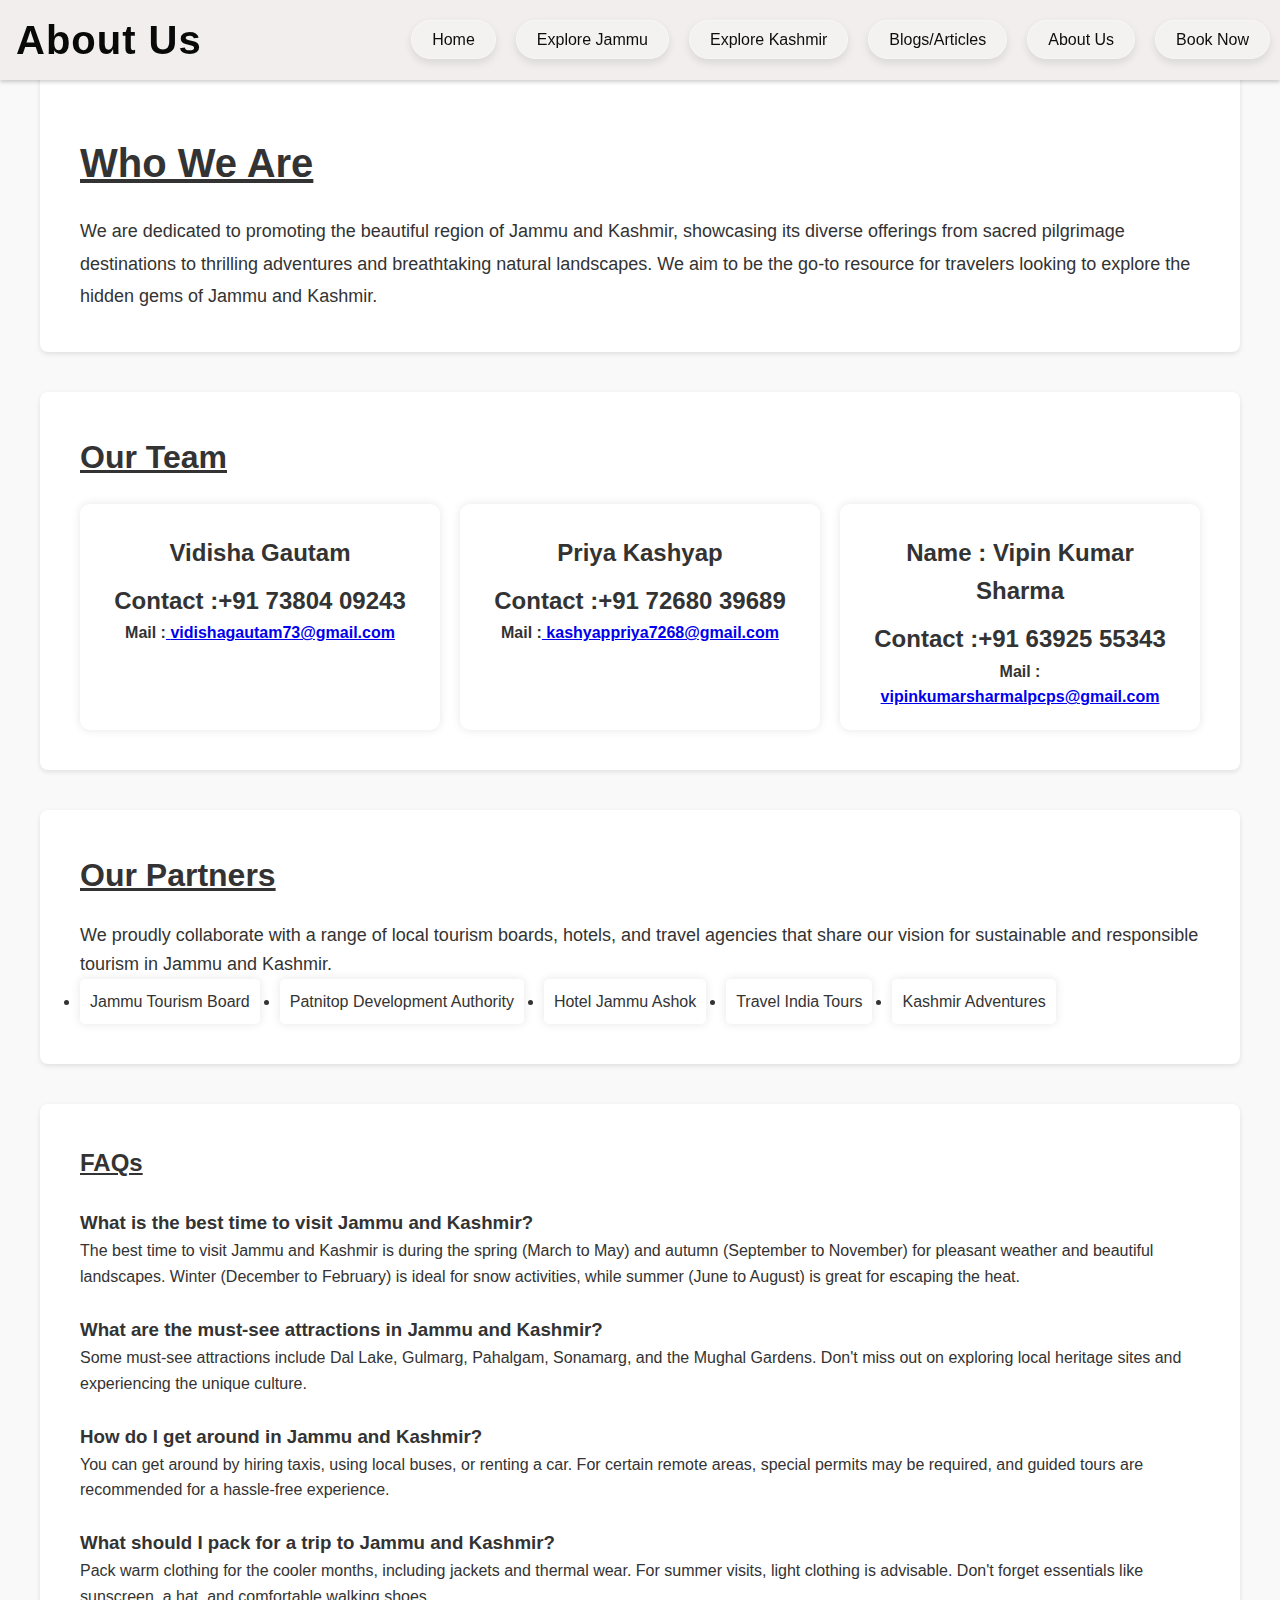
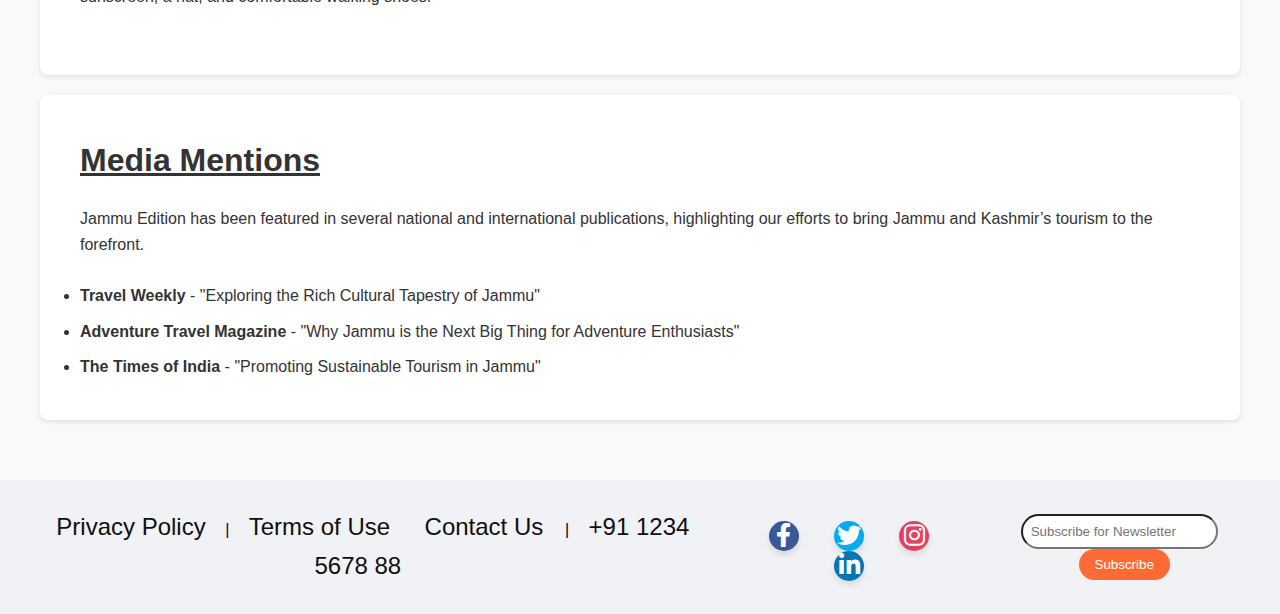
==== about.html @ c02b31c5 "mimi-project" ====
<!DOCTYPE html>
<html lang="en">

<head>
    <meta charset="UTF-8">
    <meta name="viewport" content="width=device-width, initial-scale=1.0">
    <title>About Us - Jammu Edition</title>
    <link rel="stylesheet" href="about.css">
    <link href="https://fonts.googleapis.com/css2?family=Dancing+Script:wght@700&display=swap" rel="stylesheet">
    <link rel="stylesheet" href="https://cdnjs.cloudflare.com/ajax/libs/font-awesome/6.0.0-beta3/css/all.min.css">
</head>

<body>

    <!-- Header -->
    <header>
        <div class="logo"><b>About Us</b></div>
        <nav>
            <ul>
                <li><a href="index.html">Home</a></li>
                <li><a href="jammu.html">Explore Jammu</a></li>
                <li><a href="kashmir.html">Explore Kashmir</a></li>
                <li><a href="blogs.html">Blogs/Articles</a></li>
                <li><a href="about.html">About Us</a></li>
                <li><a href="book.html">Book Now</a></li>
            </ul>
        </nav>
    </header>

    <!-- Main Section -->
    <main>
        <!-- Who We Are Section -->
        <section class="who-we-are">
            <br><br>
            <h1><u>Who We Are</u></h1>
            <p>We are dedicated to promoting the beautiful region of Jammu and Kashmir, showcasing its diverse
                offerings from sacred pilgrimage destinations to thrilling adventures and breathtaking natural
                landscapes. We aim to be the go-to resource for travelers looking to explore the hidden gems of Jammu
                and Kashmir.</p>
        </section>

        <!-- Our Team Section -->
        <section class="our-team">
            <h2><u>Our Team</u></h2>
            <div class="team-members">
                <div class="team-member">
                    <h3>Vidisha Gautam</h3>
                    <h3>Contact :+91 73804 09243 </h3>
                    <h4>Mail :<a href="mail"> <a href="about.html">vidishagautam73@gmail.com</a></a></h4>
                </div>
                <div class="team-member">
                    <h3>Priya Kashyap</h3>
                    <h3>Contact :+91 72680 39689 </h3>
                    <h4>Mail :<a href="mail"><a href="about.html"> kashyappriya7268@gmail.com </a></a></h4>
                </div>
                <div class="team-member">
                    <h3>Name : Vipin Kumar Sharma</h3>
                    <h3>Contact :+91 63925 55343 </h3>
                    <h4>Mail :<a href="mail"><a href="about.html"> vipinkumarsharmalpcps@gmail.com</a></a></h4>
                </div>
            </div>
        </section>

        <!-- Our Partners Section -->
        <section class="our-partners">
            <h2><u>Our Partners</u></h2>
            <p>We proudly collaborate with a range of local tourism boards, hotels, and travel agencies that share our
                vision for sustainable and responsible tourism in Jammu and Kashmir.</p>
            <ul class="partners-list">
                <li>Jammu Tourism Board</li>
                <li>Patnitop Development Authority</li>
                <li>Hotel Jammu Ashok</li>
                <li>Travel India Tours</li>
                <li>Kashmir Adventures</li>
            </ul>
        </section>
        <section id="faqs">
            <h2><u>FAQs</u></h2><br>
            <div class="faq">
                <h3>What is the best time to visit Jammu and Kashmir?</h3>
                <p>The best time to visit Jammu and Kashmir is during the spring (March to May) and autumn (September to
                    November) for pleasant weather and beautiful landscapes. Winter (December to February) is ideal for
                    snow
                    activities, while summer (June to August) is great for escaping the heat.</p><br>
            </div>
            <div class="faq">
                <h3>What are the must-see attractions in Jammu and Kashmir?</h3>
                <p>Some must-see attractions include Dal Lake, Gulmarg, Pahalgam, Sonamarg, and the Mughal Gardens.
                    Don't
                    miss out on exploring local heritage sites and experiencing the unique culture.</p><br>
            </div>
            <div class="faq">
                <h3>How do I get around in Jammu and Kashmir?</h3>
                <p>You can get around by hiring taxis, using local buses, or renting a car. For certain remote areas,
                    special permits may be required, and guided tours are recommended for a hassle-free experience.</p>
                <br>
            </div>
            <div class="faq">
                <h3>What should I pack for a trip to Jammu and Kashmir?</h3>
                <p>Pack warm clothing for the cooler months, including jackets and thermal wear. For summer visits,
                    light
                    clothing is advisable. Don't forget essentials like sunscreen, a hat, and comfortable walking shoes.
                </p><br>
            </div>
        </section>


        <!-- Media Mentions Section -->
        <section class="media-mentions">
            <h2><u>Media Mentions</u></h2>

            <p>Jammu Edition has been featured in several national and international publications, highlighting our
                efforts to bring Jammu and Kashmir’s tourism to the forefront.</p><br>
            <ul class="media-list">
                <li><b>Travel Weekly</b> - "Exploring the Rich Cultural Tapestry of Jammu"</li>
                <li><b>Adventure Travel Magazine</b> - "Why Jammu is the Next Big Thing for Adventure
                    Enthusiasts"</li>
                <li><b>The Times of India</b> - "Promoting Sustainable Tourism in Jammu"</li>
            </ul>
        </section>
    </main>

    <!-- Footer -->
    <footer>
        <div class="footer-content">
            <div>
                <a href="privacy.html">Privacy Policy</a> |
                <a href="terms.html">Terms of Use</a>
                <a>Contact Us </a> |
                <a>+91 1234 5678 88</a>

            </div>
            <!-- Other footer content -->
            <div class="social-icons3">
                <a href="https://facebook.com" class="facebook" target="_blank"><i class="fab fa-facebook-f"></i></a>
                <a href="https://twitter.com" class="twitter" target="_blank"><i class="fab fa-twitter"></i></a>
                <a href="https://instagram.com" class="instagram" target="_blank"><i class="fab fa-instagram"></i></a>
                <a href="https://linkedin.com" class="linkedin" target="_blank"><i class="fab fa-linkedin-in"></i></a>

                </ul>
            </div>

            <form>
                <input type="email" placeholder="Subscribe for Newsletter">
                <button type="submit">Subscribe</button>
            </form>
        </div>
    </footer>

    <script>
        window.watsonAssistantChatOptions = {
            integrationID: "6ee1c97b-9eb1-4ed6-a102-ba04d28aea9b", // The ID of this integration.
            region: "au-syd", // The region your integration is hosted in.
            serviceInstanceID: "cead8fdf-261f-4bd3-bb97-03e838f0b657", // The ID of your service instance.
            onLoad: async (instance) => { await instance.render(); }
        };
        setTimeout(function () {
            const t = document.createElement('script');
            t.src = "https://web-chat.global.assistant.watson.appdomain.cloud/versions/" + (window.watsonAssistantChatOptions.clientVersion || 'latest') + "/WatsonAssistantChatEntry.js";
            document.head.appendChild(t);
        });
    </script>

</body>

</html>
---- about.css ----
/* Resetting default styles */
* {
    margin: 0;
    padding: 0;
    box-sizing: border-box;
  }
  
  body {
    font-family: 'Arial', sans-serif;
    background-color: #f9f9f9;
    color: #333;
    line-height: 1.6;
  }
  
  /* Header Image */
.header-image {
  position: absolute; /* Fixes the image to the top of the viewport */
  top: 0;
  left: 0;
  width: 100%;
  height: auto; /* Adjust height automatically to maintain aspect ratio */
  z-index: -1; /* Places the image behind the header */
}
section {
  margin: 20px;
  padding: 40px;
  background-color: #fff;
  border-radius: 8px;
  box-shadow: 0 2px 5px rgba(0, 0, 0, 0.1);
}
.h2 {
  font-size: 20px;
}

.h3 {
  margin: 0 0 5px;
}
/* Header */
header {
  background:#f2eeee; /* No background color or image */
  color: #0d0d0d; /* Text color */
  padding: 0rem;
  display: flex;
  justify-content: space-between;
  align-items: center;
  position: fixed; /* Keeps header at the top while scrolling */
  width: 100%;
  top: 0; /* Aligns with the top of the viewport */
  z-index: 10; /* Ensure it stays above the header image */
}

/* Logo Styling */
header .logo {
  font-size: 2.5rem; /* Large font size for the logo */
  font-family: Arial, sans-serif; /* Cursive font from Google Fonts *
  font-weight: bold; /* Make the font bold */
  color: #090909; /* Adjust the logo color */
  letter-spacing: 1px; /* Add letter spacing for elegance */
  border-radius: 10px; /* Rounded corners for the border */
  padding: 0.5rem 1rem; /* Padding inside the border */
  display: inline-block; /* Makes sure the border fits closely around the text */
}


/* Optional: Add hover effect */
header .logo:hover {
color: #080806; /* Change color on hover */
}

/* Navigation Bar */
nav ul {
list-style: none;
display: flex;
justify-content: space-around;
padding: 0;
margin: 0;
}

nav ul li {
font-size: 1rem;
margin: 0 10px;
position: relative; /* For bubble background effect */
}

nav ul li a {
color: #0d0d0d; /* Adjust the color based on background */
text-decoration: none;
padding: 10px 20px; /* Add padding for the bubble effect */
background: rgba(255, 255, 255, 0.2); /* Transparent bubble background */
border-radius: 50px; /* Rounded corners to create the bubble effect */
transition: background 0.3s ease, color 0.3s ease;
box-shadow: 0 4px 8px rgba(0, 0, 0, 0.1); /* Optional: Add a shadow to enhance the bubble effect */
border: 1px solid rgba(255, 255, 255, 0.3); /* Optional: Add a soft border */
}

/* Hover effect for the links */
nav ul li a:hover {
background: rgba(255, 255, 255, 0.5); /* Lightens the bubble background on hover */
color: #ff5722; /* Changes the text color on hover */
}

/* Make the links more touchable (for mobile) */
nav ul li a:active {
background: rgba(255, 255, 255, 0.7); /* Changes the bubble background when clicked */
}

/* Optional: Shadow for Header */
header {
  box-shadow: 0 2px 4px rgba(0, 0, 0, 0.2); /* Adds shadow for better visibility */
}

  /* Main Section */
  main {
    padding: 20px;
  }
  
  /* Who We Are Section */
  .who-we-are {
    margin-bottom: 40px;
  }
  
  .who-we-are h1 {
    font-size: 2.5rem;
    margin-bottom: 20px;
  }
  
  .who-we-are p {
    font-size: 18px;
    line-height: 1.8;
  }
  
  /* Our Team Section */
  .our-team {
    margin-bottom: 40px;
  }
  
  .our-team h2 {
    font-size: 2rem;
    margin-bottom: 20px;
  }
  
  .team-members {
    display: flex;
    flex-wrap: wrap;
    gap: 20px;
  }
  
  .team-member {
    flex: 1 1 calc(33.333% - 20px);
    background-color: #fff;
    border-radius: 10px;
    overflow: hidden;
    box-shadow: 0 0 10px rgba(0, 0, 0, 0.1);
    text-align: center;
    padding: 20px;
  }
  
  .team-member img {
    width: 100%;
    height: 250px;
    object-fit: cover;
  }
  
  .team-member h3 {
    font-size: 1.5rem;
    margin-top: 10px;
  }
  
  .team-member p {
    font-size: 16px;
    margin: 10px 0;
  }
  
  /* Our Partners Section */
  .our-partners {
    margin-bottom: 40px;
  }
  
  .our-partners h2 {
    font-size: 2rem;
    margin-bottom: 20px;
  }
  
  .our-partners p {
    font-size: 18px;
  }
  
  .partners-list {
    display: flex;
    flex-wrap: wrap;
    gap: 20px;
  }
  
  .partners-list li {
    font-size: 16px;
    background-color: #fff;
    padding: 10px;
    border-radius: 5px;
    box-shadow: 0 0 10px rgba(0, 0, 0, 0.1);
  }
  
  /* Media Mentions Section */
  .media-mentions {
    margin-bottom: 40px;
  }
  
  .media-mentions h2 {
    font-size: 2rem;
    margin-bottom: 20px;
  }
  
  .media-list {
    display: flex;
    flex-direction: column;
    gap: 10px;
  }
  
  .media-list li {
    font-size: 16px;
  }
  
  .media-list li a {
    color: #090808;
    font-weight: bold;
    transition: color 0.3s ease;
  }
  
  .media-list li a:hover {
    color: #e65b2a;
  }
  
 /* Social Media Links */
/*-- footer --*/
.social-bnr-agileits {
  float: center;
  margin-right: 1rem;
}

/*--social-icons--*/
.social-icons3 {
    display: block;
    padding: 1rem;
    margin-top: .55em;
  }
  
  .social-icons3  {
    display: inline-block;
  }
  
  .social-icons3  a {
    display:inline-block;
    height: 30px;
    width: 30px;
    line-height: 30px;
    text-align: center;
    margin-right: 1rem;
    color: white;
    background-color: rgba(0, 0, 0, 0.1); /* Gray background */
    border-radius: 50%; /* Circular shape */
    transition: 0.3s ease;
    box-shadow: 0 4px 6px rgba(0, 0, 0, 0.1);
  }

/* Facebook */
.social-icons3  a.facebook {
  background-color: #3b5998;
}

.social-icons3  a.twitter {
  background-color: #00acee;
}

.social-icons3  a.instagram {
  background-color: #e4405f;
}

.social-icons3  a.linkedin {
  background-color: #0077b5;
}

.social-icons3  a:hover {
  opacity: 0.8;
}

/* Social icon colors */
.social-icons3  a i {
  color: white;
}

/* Footer */
footer {
    background: #f1f2f5;
    color: rgb(5, 4, 4);
    padding: 1rem;
    text-align: center;
}

/* Footer Links (Privacy Policy, Terms, Contact Us) */
footer a {
    color: rgb(16, 15, 15); /* Make the links white */
    text-decoration: none; /* Remove underline from links */
    margin: 0 15px; /*Adds spacing between links*/
    font-size: 1.5rem; /* Adjust font size if needed */
}

/* Hover effect for footer links */
footer a:hover {
    color: rgb(8, 8, 8); /* Changes the link color to gray on hover */
}

footer .footer-content {
    display: flex;
    justify-content: space-around;
    align-items: center;
}

footer form input {
    padding: 0.5rem;
    margin-right: 10px;
    border-radius: 50px;
}

footer form button {
    padding: 0.5rem 1rem;
    background: #ff6b35;
    color: white;
    border: none;
    cursor: pointer;
    border-radius: 50px;
}
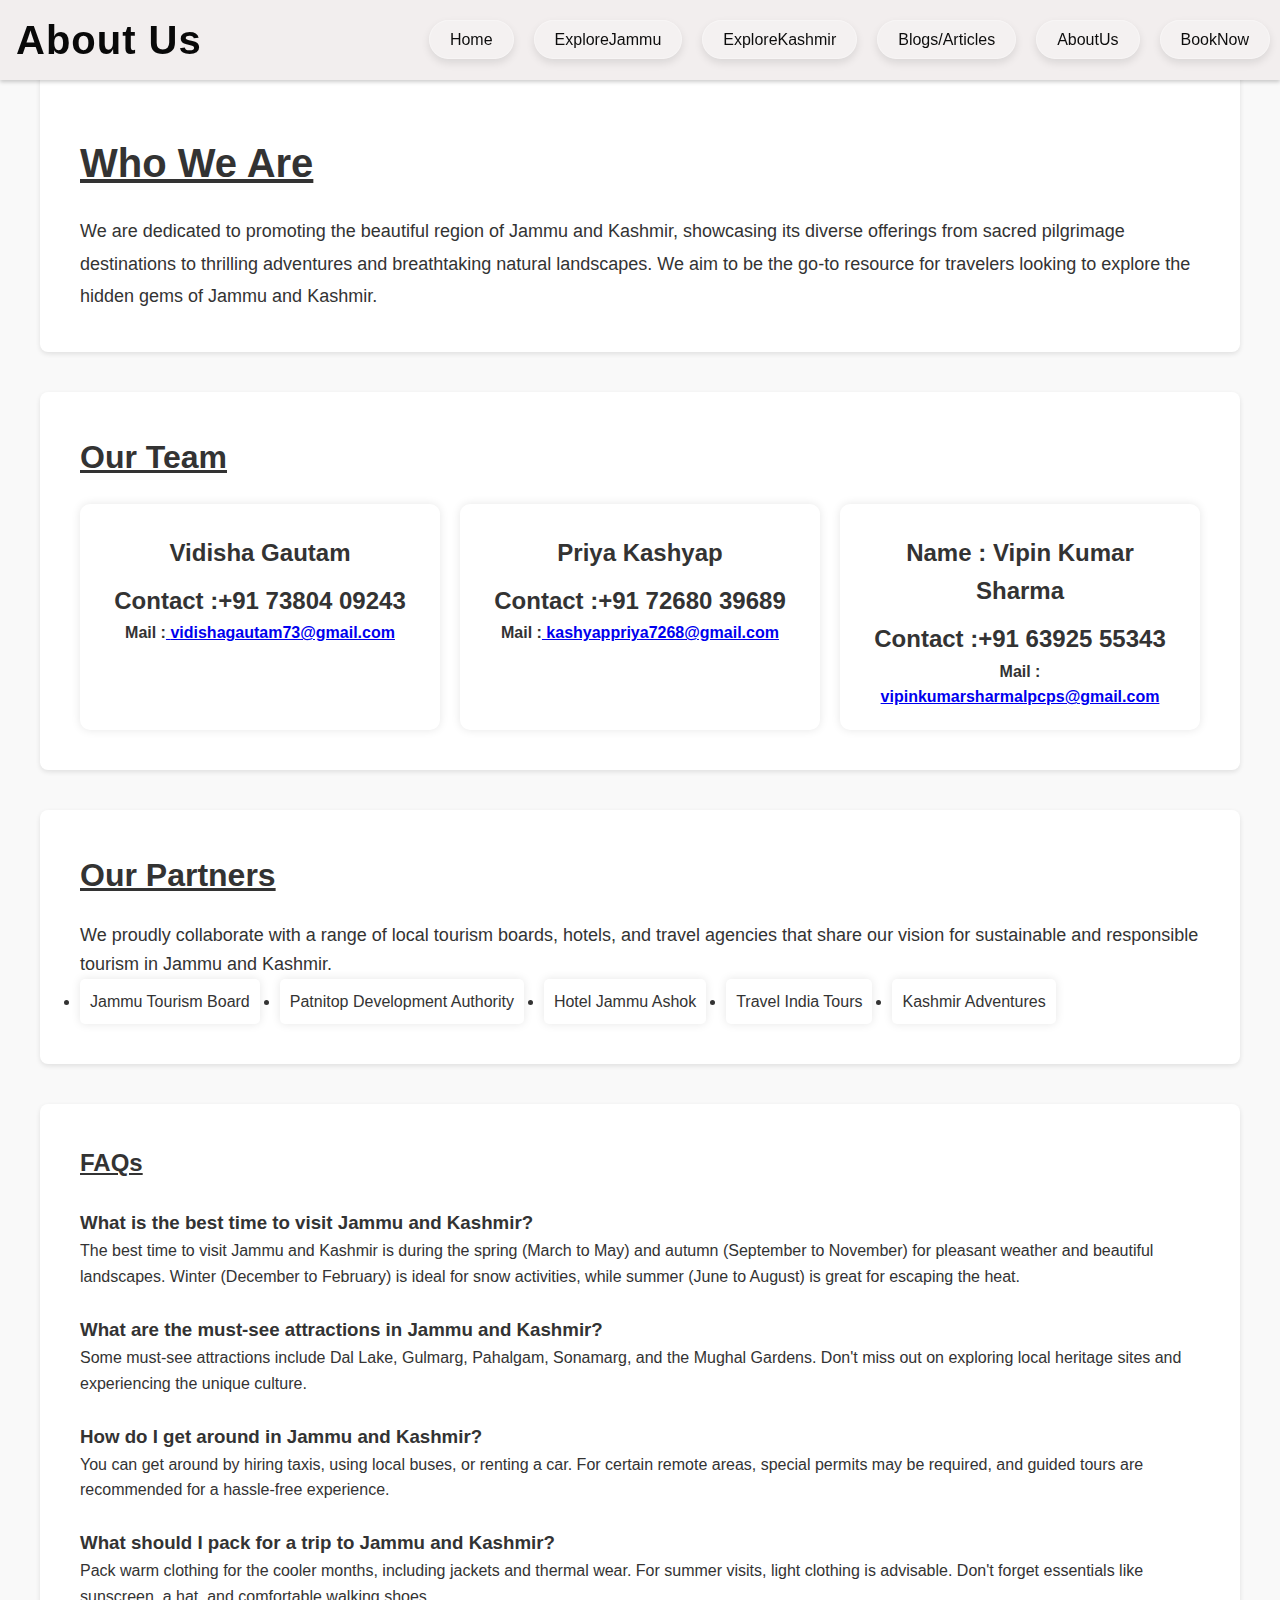
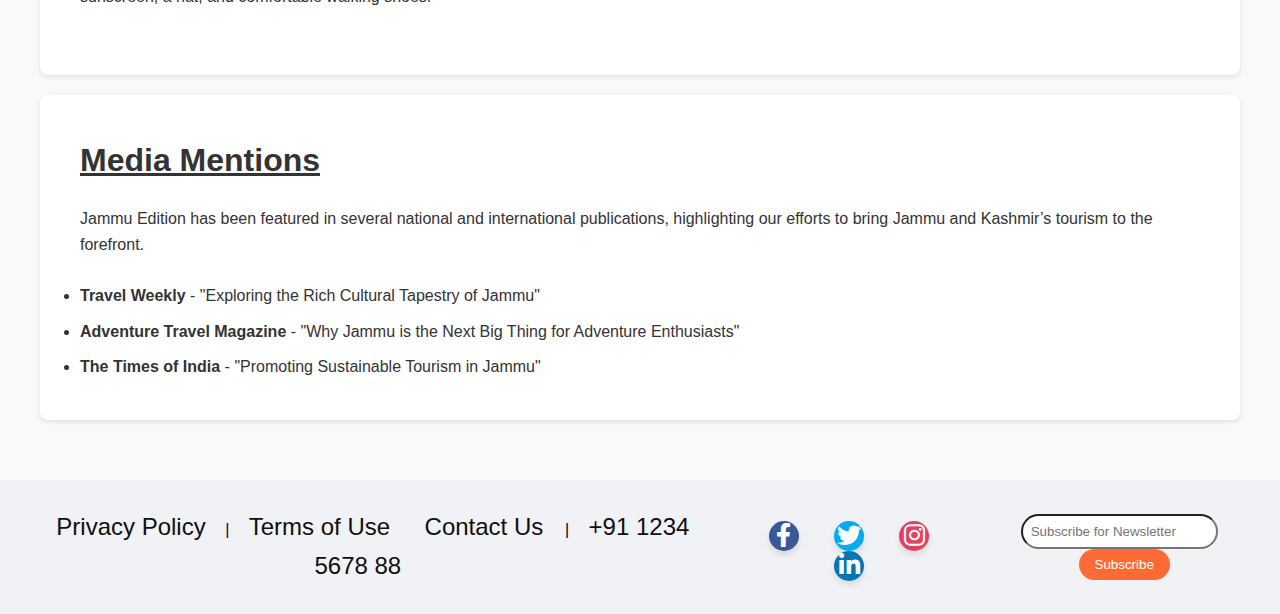
==== commit b55c6be8: "about.html" ====
--- a/about.html
+++ b/about.html
@@ -18,11 +18,11 @@
         <nav>
             <ul>
                 <li><a href="index.html">Home</a></li>
-                <li><a href="jammu.html">Explore Jammu</a></li>
-                <li><a href="kashmir.html">Explore Kashmir</a></li>
+                <li><a href="jammu.html">ExploreJammu</a></li>
+                <li><a href="kashmir.html">ExploreKashmir</a></li>
                 <li><a href="blogs.html">Blogs/Articles</a></li>
-                <li><a href="about.html">About Us</a></li>
-                <li><a href="book.html">Book Now</a></li>
+                <li><a href="about.html">AboutUs</a></li>
+                <li><a href="book.html">BookNow</a></li>
             </ul>
         </nav>
     </header>
@@ -163,4 +163,4 @@
 
 </body>
 
-</html>+</html>
